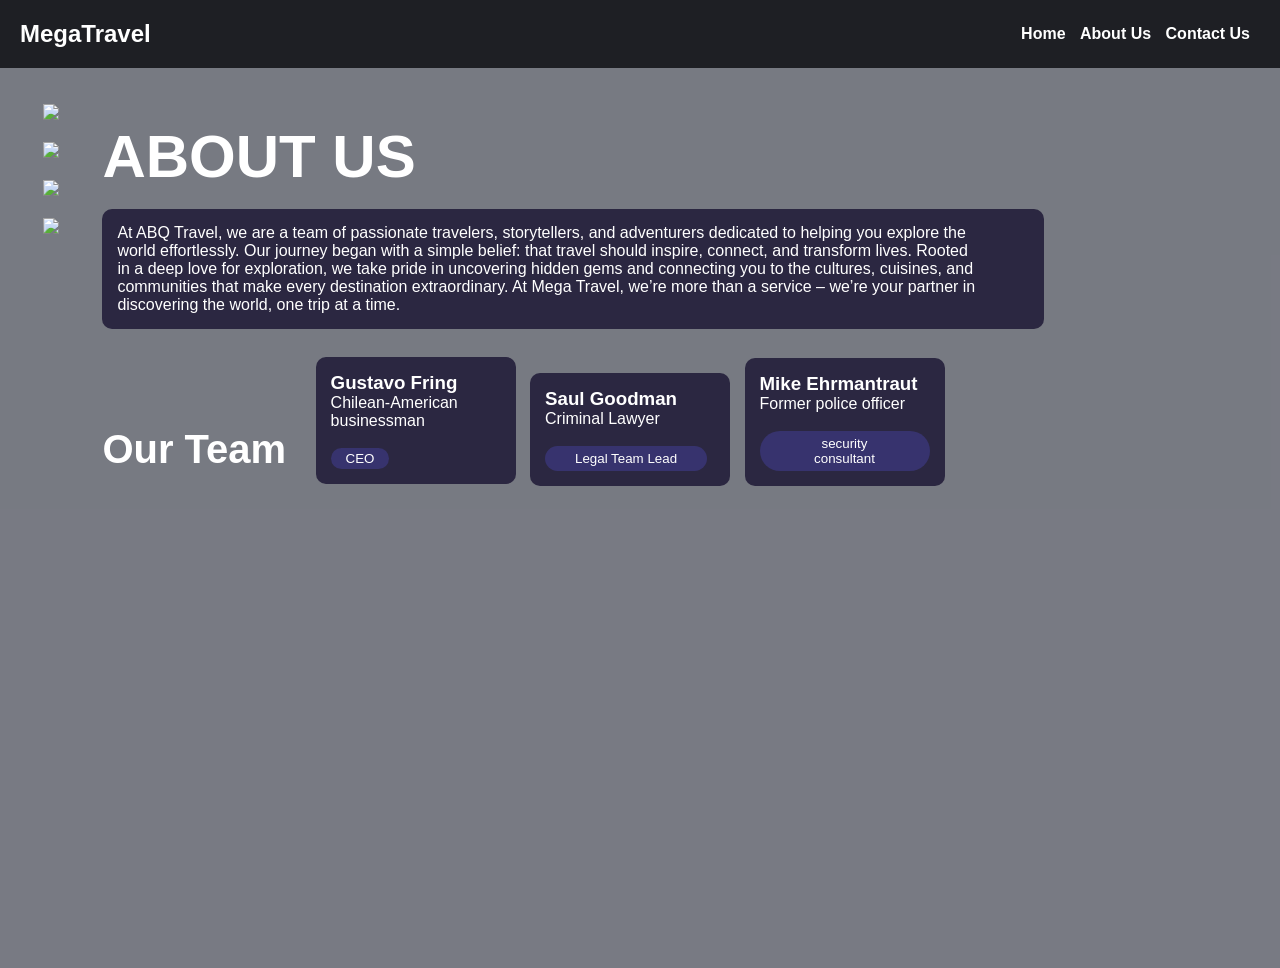
==== about_us.html @ 8a559ce5 "Add files via upload" ====
<!DOCTYPE html>
<html>
<head>
    <meta charset="UTF-8">
    <title>ABQ Travel</title>
    <link rel="stylesheet" href="./travel_recommendation.css">
</head>
<body>
    <nav>
        <h1 style="color:white">MegaTravel</h1>
        <ul>
            <li><a href="./index.html" id="home">Home </a></li>
            <li><a href="./about_us.html" id="home">About Us </a></li>
            <li><a href="./contact_us.html" id="contact">Contact Us </a></li>
        </ul>
    </nav>
    <main id=main>
            <aside id=socials>
                <br>
                <ul>
                    <li ><br><a href="#"><img class="socialimg" src="https://static.vecteezy.com/system/resources/previews/016/716/467/non_2x/twitter-icon-free-png.png"></a> </li>
                    <li ><br><a href="#"><img class="socialimg" src="https://upload.wikimedia.org/wikipedia/commons/thumb/6/6c/Facebook_Logo_2023.png/768px-Facebook_Logo_2023.png"></a> </li>
                    <li ><br><a href="#"><img class="socialimg" src="https://upload.wikimedia.org/wikipedia/commons/thumb/a/a5/Instagram_icon.png/768px-Instagram_icon.png"></a> </li>
                    <li ><br><a href="#"><img class="socialimg" src="https://cdn-icons-png.flaticon.com/512/1384/1384060.png"></a> </li>
                </ul>
            </aside>
            <section class=home>
                <br>
                <br>
                <br>
                <h1 style="font-weight: bold; font-size: 60px; width: 70%">ABOUT US</h1>
                <br>
                <div class="container" style="width: 80%;">
                    <p style="width: 95%">
                    At ABQ Travel, we are a team of passionate travelers, storytellers, and adventurers dedicated to helping you explore the world effortlessly. Our journey began with a simple belief: that travel should inspire, connect, and transform lives.
                    Rooted in a deep love for exploration, we take pride in uncovering hidden gems and connecting you to the cultures, cuisines, and communities that make every destination extraordinary. At Mega Travel, we’re more than a service – we’re your partner in discovering the world, one trip at a time.
                    </p>
                </div>
                <br>
                <div style="display: flex; align-items: center; justify-content: space-between;">
                    <ul style="list-style-type: none;">
                        <li style="display: inline-block; margin-right: 25px;"><h1 style="font-weight: bold; font-size: 40px;">Our Team</h1> </li>
                        <li style="display: inline-block; margin-right: 10px;"> 
                            <div class="container" style="width: 200px;">
                                <h3>Gustavo Fring</h3>
                                <p>Chilean-American businessman</p> <br>
                                <button style="padding: 3px 15px;">CEO</button>
                            </div>
                        </li>
                        <li style="display: inline-block; margin-right: 10px;"> 
                            <div class="container" style="width: 200px;">
                                <h3>Saul Goodman</h3>
                                <p>Criminal Lawyer</p> <br>
                                <button style="padding: 5px 30px;">Legal Team Lead</button>
                            </div>
                        </li>
                        <li style="display: inline-block; margin-right: 10px;"> 
                            <div class="container" style="width: 200px;">
                                <h3>Mike Ehrmantraut</h3>
                                <p>Former police officer</p> <br>
                                <button style="padding: 5px 30px;">security consultant</button>
                            </div>
                        </li>
                    </ul>
                </div>
                <br>
                <br>
                <br>
            </section>
            
        
    </main>
</body>
</html>
---- travel_recommendation.css ----
/* Basic CSS for the navigation bar */

*{
    margin: 0;
    padding: 0;
    box-sizing: border-box;
}

html, 
body {
    height: 100%;
}

nav {
    background-color: #1e1f24;
    padding: 20px;
    display: flex;
    align-items: center;
    justify-content: space-between;
  }
  
  nav ul {
    list-style-type: none;
    /* padding: 0; */
  }
  
  nav ul li {
    display: inline;
    margin-right: 10px;
  }
  
  nav a {
    text-decoration: none;
    color: #ffffff;
    font-weight: bold;
  }
  nav a:hover {
    text-decoration-line: underline;
    color: #b7d8ff;
    font-weight: bold;
  }
  
  /* Basic CSS for the form elements */
  body {
    font-family: Arial, sans-serif;
    color: white;
    /* margin: 20px; */
  }
  
 
  
  div {
    margin-bottom: 10px;
  }
  
  label {
    display: inline-block;
    width: 100px;
  }

  #main {
    height: 100%;
    box-shadow: inset 0 0 0 1000px rgba(22, 26, 41, 0.582);
    background-image: url("https://www.libertytravel.com/sites/default/files/styles/full_size/public/luxury-hero%20%281%29.jpg?itok=NS-iKHU-");
    background-repeat: repeat;
  }

  #socials {
    float: left;
    align-items: center;
    vertical-align: text-bottom;
    text-align: center;
    height: 100%;
    width: 8%;
  }
  .socialimg{
    height: 30px;
    width: auto;
  }
  
  .container{
    
    height: auto;
    background-color: #1e1836d8;
    border-radius: 10px;
    padding: 15px;
  }
  
  .home{
    height: 100%;
    margin-left: 8%;
  }

  input[type="text"],
  input[type="number"],
  input[type="email"],
  textarea,
  select {
    width: 200px;
    padding: 5px;
    border-radius: 12px;
    border-style: none;
  }

  .contactusInput{
    background-color: #292558a8;
    width: 300px;
    border-style: solid;
    color: white;
  }
  
  button {
    padding: 7px 15px;
    background-color: #37336e;
    border-radius: 25px;
    color: white;
    border: none;
    cursor: pointer;
  }
  
  button:hover {
    background-color: #1e1836;
  }
  
  /* Basic CSS for the report section */
  h2 {
    margin-top: 30px;
  }
  
  #report,#result {
    padding: 10px;
    
    word-wrap: break-word;
  }
#result{
  position: absolute;
  top: 50px;
  right: 20px;

  height: 100%;
  max-width: 350p;
  background-color: #3b48bbd8;
  border-radius: 25px;

  display: flex;
  align-items: center;
  justify-content: space-around;
  flex-direction: column;
  
  overflow-x: hidden;
  overflow-y: scroll;
  scroll-snap-type: y mandatory;
}
  #result img{
    width: 200px;
    height: 100px;
  }
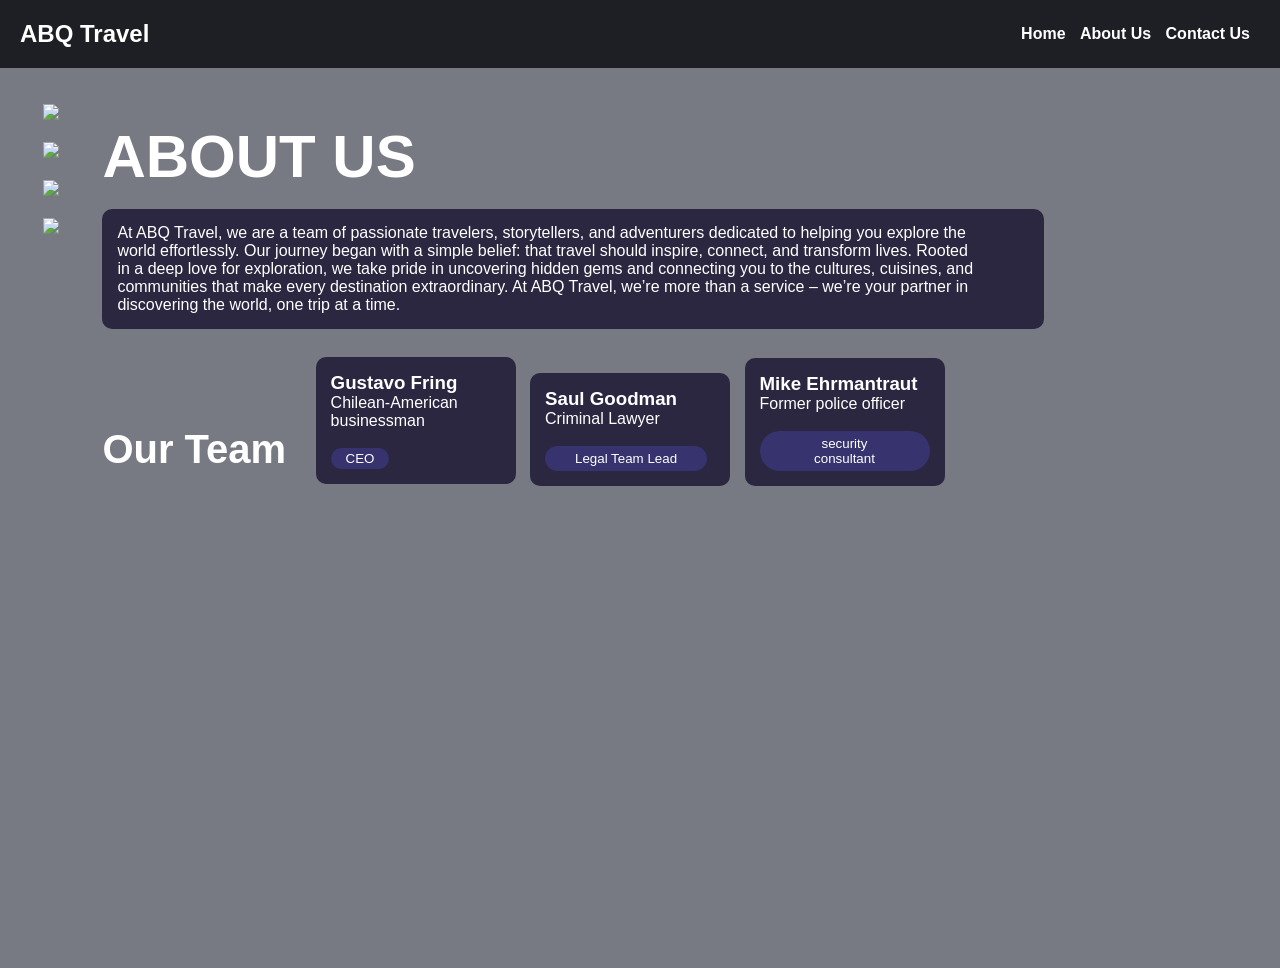
==== commit 73d4d50e: "Update about_us.html" ====
--- a/about_us.html
+++ b/about_us.html
@@ -7,7 +7,7 @@
 </head>
 <body>
     <nav>
-        <h1 style="color:white">MegaTravel</h1>
+        <h1 style="color:white">ABQ Travel</h1>
         <ul>
             <li><a href="./index.html" id="home">Home </a></li>
             <li><a href="./about_us.html" id="home">About Us </a></li>
@@ -33,7 +33,7 @@
                 <div class="container" style="width: 80%;">
                     <p style="width: 95%">
                     At ABQ Travel, we are a team of passionate travelers, storytellers, and adventurers dedicated to helping you explore the world effortlessly. Our journey began with a simple belief: that travel should inspire, connect, and transform lives.
-                    Rooted in a deep love for exploration, we take pride in uncovering hidden gems and connecting you to the cultures, cuisines, and communities that make every destination extraordinary. At Mega Travel, we’re more than a service – we’re your partner in discovering the world, one trip at a time.
+                    Rooted in a deep love for exploration, we take pride in uncovering hidden gems and connecting you to the cultures, cuisines, and communities that make every destination extraordinary. At ABQ Travel, we’re more than a service – we’re your partner in discovering the world, one trip at a time.
                     </p>
                 </div>
                 <br>
@@ -71,4 +71,4 @@
         
     </main>
 </body>
-</html>+</html>
